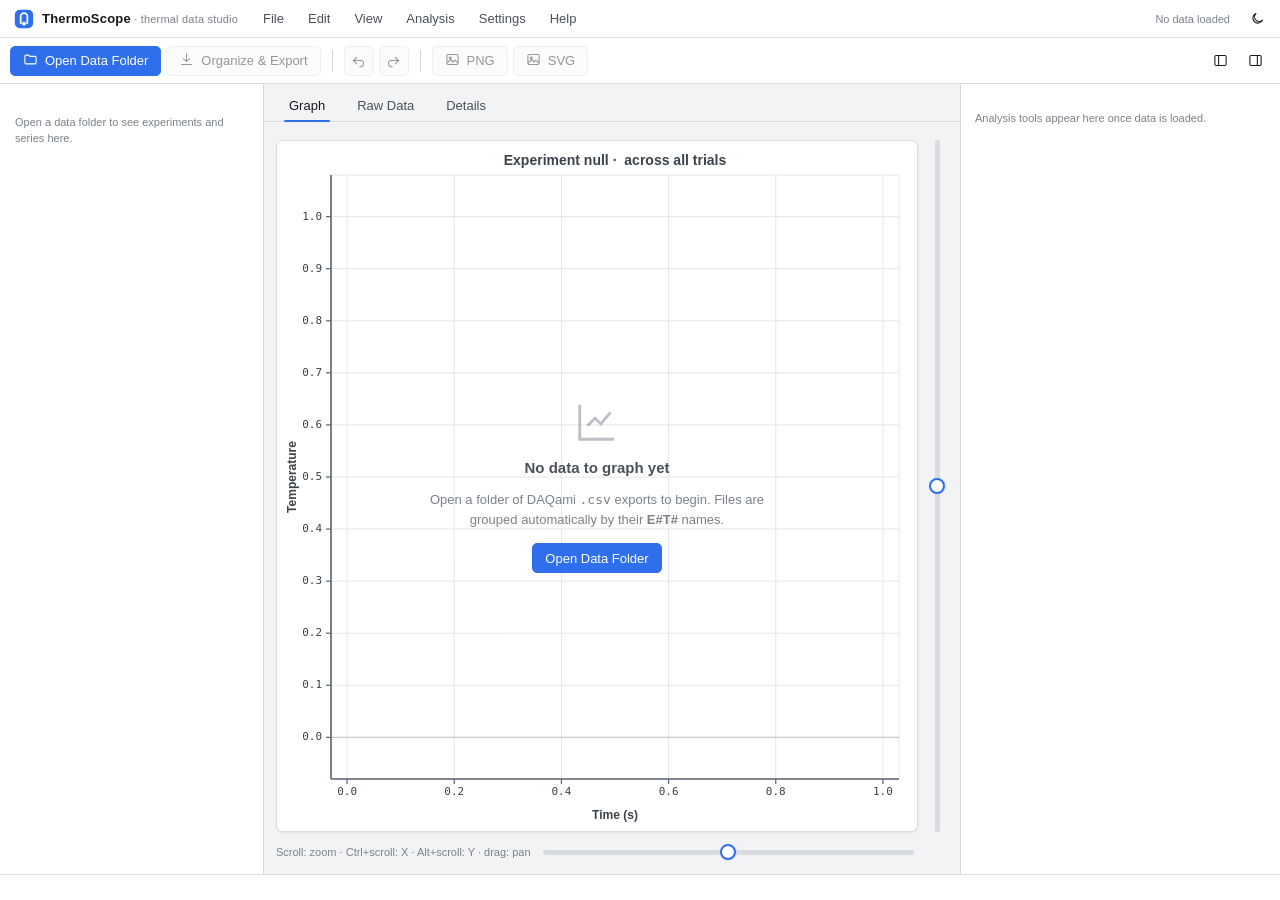
==== app/index.html @ 28fe3c88 "Initial Commit - Uploaded the files to GitHub - Version 1.0 of the software." ====
<!DOCTYPE html>
<html lang="en" data-theme="light">
<head>
<meta charset="UTF-8">
<meta name="viewport" content="width=device-width, initial-scale=1.0">
<title>ThermoScope</title>
<link rel="stylesheet" href="src/styles.css?v=1">
</head>
<body>
<div id="app">
  <!-- ============================ MENU BAR ============================ -->
  <header class="menubar" id="menubar">
    <div class="brand">
      <svg class="logo" viewBox="0 0 24 24" fill="none" aria-hidden="true">
        <rect x="1" y="1" width="22" height="22" rx="6" fill="var(--accent)"/>
        <path d="M8 17V9a4 4 0 0 1 8 0v8" stroke="#fff" stroke-width="2" stroke-linecap="round"/>
        <circle cx="12" cy="17.5" r="2.6" fill="#fff"/>
        <path d="M12 15.2V7.5" stroke="var(--accent)" stroke-width="1.6" stroke-linecap="round"/>
      </svg>
      <span>ThermoScope<span class="sub"> · thermal data studio</span></span>
    </div>
    <nav id="menus" style="display:flex;gap:2px"></nav>
    <div class="spacer"></div>
    <div class="status-chip" id="folderChip">No data loaded</div>
    <button class="btn ghost icon" id="themeBtn" title="Toggle light / dark"></button>
  </header>

  <!-- ============================ TOOLBAR ============================ -->
  <div class="toolbar" id="toolbar">
    <div class="group">
      <button class="btn primary" id="openFolderBtn"><span class="ic"></span> Open Data Folder</button>
      <button class="btn" id="organizeBtn" disabled><span class="ic"></span> Organize &amp; Export</button>
    </div>
    <div class="divider"></div>
    <div class="group" id="undoGroup">
      <button class="btn icon" id="undoBtn" title="Undo (Ctrl+Z)" disabled></button>
      <button class="btn icon" id="redoBtn" title="Redo (Ctrl+Y)" disabled></button>
    </div>
    <div class="divider"></div>
    <div class="group">
      <button class="btn" id="exportPngBtn" disabled><span class="ic"></span> PNG</button>
      <button class="btn" id="exportSvgBtn" disabled><span class="ic"></span> SVG</button>
    </div>
    <div class="spacer" style="flex:1"></div>
    <div class="group">
      <button class="btn ghost icon" id="toggleLeftBtn" title="Toggle data panel"></button>
      <button class="btn ghost icon" id="toggleRightBtn" title="Toggle analysis panel"></button>
    </div>
  </div>

  <!-- ============================ WORKSPACE ============================ -->
  <div class="workspace">
    <aside class="panel panel-left" id="panelLeft">
      <div class="panel-scroll" id="leftScroll"></div>
    </aside>

    <div class="center">
      <div class="tabs" id="tabs">
        <button class="tab on" data-tab="chart">Graph</button>
        <button class="tab" data-tab="raw">Raw Data</button>
        <button class="tab" data-tab="details">Details</button>
      </div>
      <div class="tab-body">
        <!-- CHART -->
        <section class="tab-pane on" data-pane="chart">
          <div class="chart-toolbar" id="chartToolbar"></div>
          <div class="chart-stage">
            <div class="chart-wrap" id="chartWrap">
              <canvas id="chart"></canvas>
              <div class="empty" id="chartEmpty">
                <svg viewBox="0 0 24 24" fill="none" stroke="currentColor" stroke-width="1.5"><path d="M3 3v18h18"/><path d="M7 14l4-4 3 3 5-6"/></svg>
                <h3>No data to graph yet</h3>
                <p>Open a folder of DAQami <code>.csv</code> exports to begin. Files are grouped automatically by their <b>E#T#</b> names.</p>
                <button class="btn primary" id="openFolderBtn2">Open Data Folder</button>
              </div>
            </div>
            <div class="y-pan"><input type="range" class="slider" id="yPan" min="0" max="1000" value="500" disabled></div>
          </div>
          <div class="x-pan-row">
            <span class="zoom-hint" id="zoomHint">Scroll: zoom · Ctrl+scroll: X · Alt+scroll: Y · drag: pan</span>
            <input type="range" class="slider" id="xPan" min="0" max="1000" value="500" disabled>
          </div>
        </section>
        <!-- RAW -->
        <section class="tab-pane" data-pane="raw">
          <div class="raw-wrap" id="rawWrap"></div>
        </section>
        <!-- DETAILS -->
        <section class="tab-pane" data-pane="details">
          <div class="details-wrap" id="detailsWrap"></div>
        </section>
      </div>
    </div>

    <aside class="panel panel-right" id="panelRight">
      <div class="panel-scroll" id="rightScroll"></div>
    </aside>
  </div>

  <!-- ============================ STATUS BAR ============================ -->
  <footer class="statusbar" id="statusbar">
    <div class="sb-item" id="sbMode"></div>
    <div class="sb-item" id="sbHover"></div>
    <div class="sb-spacer"></div>
    <div class="sb-item" id="sbCount"></div>
  </footer>
</div>

<div class="tooltip" id="tooltip"></div>
<div class="overlay" id="overlay"></div>
<div class="toast-host" id="toastHost"></div>
<input type="file" id="folderInput" webkitdirectory directory multiple style="display:none">

<script src="src/theme.js?v=1"></script>
<script src="src/parser.js?v=1"></script>
<script src="src/datamodel.js?v=1"></script>
<script src="src/analysis.js?v=1"></script>
<script src="src/organizer.js?v=1"></script>
<script src="src/renderer.js?v=1"></script>
<script src="src/chartview.js?v=1"></script>
<script src="src/store.js?v=1"></script>
<script src="src/icons.js?v=1"></script>
<script src="src/main.js?v=1"></script>
</body>
</html>
---- app/src/styles.css ----
/* =============================================================================
 * ThermoScope — design system
 * A restrained, instrument-panel aesthetic: one accent, hairline borders, tight
 * spacing, custom-styled controls. Colors come from CSS variables set by theme.js.
 * ============================================================================= */

*, *::before, *::after { box-sizing: border-box; }
html, body { height: 100%; margin: 0; }
:root {
  --r: 7px; --r-sm: 5px; --r-lg: 10px;
  --fs: 13px; --fs-sm: 12px; --fs-xs: 11px;
  --mono: ui-monospace, "SF Mono", "Cascadia Mono", Consolas, monospace;
  --ui: -apple-system, "Segoe UI", Roboto, Helvetica, Arial, sans-serif;
  --sp: 10px;
  --dur: .14s;
}
body {
  font-family: var(--ui);
  font-size: var(--fs);
  color: var(--text);
  background: var(--bg);
  -webkit-font-smoothing: antialiased;
  text-rendering: optimizeLegibility;
  overflow: hidden;
}
button { font-family: inherit; font-size: inherit; color: inherit; cursor: pointer; }
input, select { font-family: inherit; font-size: inherit; }
::selection { background: var(--accent-weak); }

/* scrollbars */
::-webkit-scrollbar { width: 11px; height: 11px; }
::-webkit-scrollbar-thumb { background: var(--border); border-radius: 6px; border: 3px solid transparent; background-clip: padding-box; }
::-webkit-scrollbar-thumb:hover { background: var(--text-3); background-clip: padding-box; }
::-webkit-scrollbar-track { background: transparent; }

/* ---------------------------------------------------------------- layout ---- */
#app { display: flex; flex-direction: column; height: 100vh; }
.menubar {
  display: flex; align-items: center; height: 38px; flex: 0 0 auto;
  background: var(--surface); border-bottom: 1px solid var(--border);
  padding: 0 8px; gap: 2px; user-select: none; position: relative; z-index: 60;
}
.brand { display: flex; align-items: center; gap: 8px; padding: 0 12px 0 6px; font-weight: 700; letter-spacing: .2px; }
.brand .logo { width: 20px; height: 20px; display: block; }
.brand .sub { font-weight: 500; color: var(--text-3); font-size: var(--fs-xs); }
.menubar .spacer { flex: 1; }
.menubar .status-chip { font-size: var(--fs-xs); color: var(--text-3); padding: 0 10px; max-width: 320px; overflow: hidden; text-overflow: ellipsis; white-space: nowrap; }

.menu-item { position: relative; }
.menu-btn {
  background: transparent; border: 0; padding: 6px 11px; border-radius: var(--r-sm);
  color: var(--text-2); font-weight: 500;
}
.menu-btn:hover, .menu-item.open .menu-btn { background: var(--surface-3); color: var(--text); }
.menu-dropdown {
  position: absolute; top: calc(100% + 4px); left: 0; min-width: 230px;
  background: var(--surface); border: 1px solid var(--border); border-radius: var(--r);
  box-shadow: var(--menu-shadow); padding: 5px; z-index: 100; display: none;
}
.menu-item.open .menu-dropdown { display: block; }
.menu-row {
  display: flex; align-items: center; gap: 10px; width: 100%; text-align: left;
  background: transparent; border: 0; padding: 7px 9px; border-radius: var(--r-sm);
  color: var(--text); white-space: nowrap;
}
.menu-row:hover { background: var(--accent-weak); color: var(--accent-text); }
.menu-row .key { margin-left: auto; color: var(--text-3); font-size: var(--fs-xs); font-family: var(--mono); }
.menu-row.disabled { color: var(--text-3); pointer-events: none; opacity: .55; }
.menu-row .check { width: 14px; text-align: center; color: var(--accent); }
.menu-sep { height: 1px; background: var(--border-2); margin: 5px 4px; }

/* toolbar */
.toolbar {
  display: flex; align-items: center; gap: 6px; height: 46px; flex: 0 0 auto;
  padding: 0 10px; background: var(--surface); border-bottom: 1px solid var(--border);
  overflow-x: auto; z-index: 50;
}
.toolbar .group { display: flex; align-items: center; gap: 5px; }
.toolbar .divider { width: 1px; height: 22px; background: var(--border); margin: 0 5px; flex: 0 0 auto; }

/* buttons */
.btn {
  display: inline-flex; align-items: center; gap: 7px; height: 30px; padding: 0 12px;
  background: var(--surface-2); border: 1px solid var(--border); border-radius: var(--r-sm);
  color: var(--text); font-weight: 500; transition: background var(--dur), border-color var(--dur);
  white-space: nowrap;
}
.btn:hover { background: var(--surface-3); }
.btn:active { transform: translateY(.5px); }
.btn svg { width: 15px; height: 15px; flex: 0 0 auto; }
.btn.primary { background: var(--accent); border-color: var(--accent); color: #fff; }
.btn.primary:hover { filter: brightness(1.06); }
.btn.icon { padding: 0; width: 30px; justify-content: center; }
.btn.sm { height: 26px; padding: 0 9px; font-size: var(--fs-sm); }
.btn.sm.icon { width: 26px; }
.btn:disabled { opacity: .45; pointer-events: none; }
.btn.ghost { background: transparent; border-color: transparent; }
.btn.ghost:hover { background: var(--surface-3); }
.btn.active { background: var(--accent-weak); border-color: var(--accent); color: var(--accent-text); }

/* segmented control */
.segmented { display: inline-flex; background: var(--sunken); border: 1px solid var(--border); border-radius: var(--r-sm); padding: 2px; gap: 2px; }
.segmented button {
  border: 0; background: transparent; color: var(--text-2); padding: 4px 11px; border-radius: 4px;
  font-weight: 500; height: 24px; transition: all var(--dur);
}
.segmented button:hover { color: var(--text); }
.segmented button.on { background: var(--surface); color: var(--text); box-shadow: var(--shadow-sm); }

/* workspace */
.workspace { flex: 1; display: flex; min-height: 0; }
.panel { background: var(--surface); display: flex; flex-direction: column; min-height: 0; }
.panel-left { width: 264px; flex: 0 0 auto; border-right: 1px solid var(--border); }
.panel-right { width: 320px; flex: 0 0 auto; border-left: 1px solid var(--border); }
.panel.collapsed { display: none; }
.panel-scroll { overflow-y: auto; overflow-x: hidden; flex: 1; }
.center { flex: 1; display: flex; flex-direction: column; min-width: 0; background: var(--bg); }

/* panel sections */
.section { border-bottom: 1px solid var(--border-2); }
.section-head {
  display: flex; align-items: center; gap: 8px; padding: 9px 13px; cursor: pointer; user-select: none;
  font-weight: 600; font-size: var(--fs-sm); color: var(--text); letter-spacing: .2px;
}
.section-head .chev { margin-left: auto; color: var(--text-3); transition: transform var(--dur); }
.section.collapsed .chev { transform: rotate(-90deg); }
.section.collapsed .section-body { display: none; }
.section-body { padding: 4px 13px 14px; }
.section-head .count { margin-left: auto; font-size: var(--fs-xs); color: var(--text-3); background: var(--surface-3); padding: 1px 7px; border-radius: 20px; }
.section-head .count + .chev { margin-left: 8px; }

.field { margin: 10px 0; }
.field > label { display: block; font-size: var(--fs-xs); color: var(--text-3); margin-bottom: 5px; font-weight: 600; text-transform: uppercase; letter-spacing: .4px; }
.row { display: flex; align-items: center; gap: 8px; }
.row.wrap { flex-wrap: wrap; }
.hint { font-size: var(--fs-xs); color: var(--text-3); line-height: 1.45; }
.spread { display: flex; align-items: center; justify-content: space-between; gap: 8px; }

/* text input / select */
.input, select.input {
  height: 30px; width: 100%; background: var(--sunken); border: 1px solid var(--border);
  border-radius: var(--r-sm); padding: 0 9px; color: var(--text); outline: none; transition: border-color var(--dur), box-shadow var(--dur);
}
.input:focus, select.input:focus { border-color: var(--accent); box-shadow: 0 0 0 3px var(--accent-weak); }
textarea.input { height: auto; padding: 7px 9px; resize: vertical; line-height: 1.5; }
.input.mono { font-family: var(--mono); }

/* custom select arrow */
.select-wrap { position: relative; }
.select-wrap::after {
  content: ""; position: absolute; right: 11px; top: 50%; width: 7px; height: 7px; pointer-events: none;
  border-right: 2px solid var(--text-3); border-bottom: 2px solid var(--text-3); transform: translateY(-65%) rotate(45deg);
}
select.input { -webkit-appearance: none; appearance: none; padding-right: 26px; cursor: pointer; }

/* custom checkbox */
.chk { display: inline-flex; align-items: center; gap: 9px; cursor: pointer; user-select: none; font-size: var(--fs-sm); }
.chk input { position: absolute; opacity: 0; width: 0; height: 0; }
.chk .box {
  width: 17px; height: 17px; border-radius: 5px; border: 1.5px solid var(--border); background: var(--sunken);
  display: inline-flex; align-items: center; justify-content: center; transition: all var(--dur); flex: 0 0 auto;
}
.chk .box svg { width: 11px; height: 11px; stroke: #fff; stroke-width: 3; fill: none; opacity: 0; transition: opacity var(--dur); }
.chk input:checked + .box { background: var(--accent); border-color: var(--accent); }
.chk input:checked + .box svg { opacity: 1; }
.chk input:focus-visible + .box { box-shadow: 0 0 0 3px var(--accent-weak); }
.chk:hover .box { border-color: var(--text-3); }

/* custom radio (seg/list) */
.radio-list { display: flex; flex-direction: column; gap: 2px; }
.radio-row { display: flex; align-items: center; gap: 10px; padding: 8px 10px; border-radius: var(--r-sm); cursor: pointer; border: 1px solid transparent; }
.radio-row:hover { background: var(--surface-2); }
.radio-row.on { background: var(--accent-weak); border-color: var(--accent); }
.radio-row .dot { width: 16px; height: 16px; border-radius: 50%; border: 1.5px solid var(--border); flex: 0 0 auto; display: inline-flex; align-items: center; justify-content: center; }
.radio-row.on .dot { border-color: var(--accent); }
.radio-row.on .dot::after { content: ""; width: 8px; height: 8px; border-radius: 50%; background: var(--accent); }
.radio-row .rl-title { font-weight: 500; }
.radio-row .rl-sub { font-size: var(--fs-xs); color: var(--text-3); }

/* custom range slider */
input[type=range].slider { -webkit-appearance: none; appearance: none; width: 100%; height: 20px; background: transparent; cursor: pointer; }
input[type=range].slider::-webkit-slider-runnable-track { height: 5px; border-radius: 3px; background: var(--border); }
input[type=range].slider::-webkit-slider-thumb { -webkit-appearance: none; width: 16px; height: 16px; border-radius: 50%; background: var(--surface); border: 2px solid var(--accent); margin-top: -6px; box-shadow: var(--shadow-sm); transition: transform var(--dur); }
input[type=range].slider::-webkit-slider-thumb:hover { transform: scale(1.12); }
input[type=range].slider::-moz-range-track { height: 5px; border-radius: 3px; background: var(--border); }
input[type=range].slider::-moz-range-thumb { width: 15px; height: 15px; border-radius: 50%; background: var(--surface); border: 2px solid var(--accent); }

/* color swatch button */
.swatch { width: 22px; height: 22px; border-radius: 5px; border: 1px solid var(--border); padding: 0; flex: 0 0 auto; position: relative; overflow: hidden; }
.swatch::after { content: ""; position: absolute; inset: 0; box-shadow: inset 0 0 0 1px rgba(0,0,0,.12); border-radius: 4px; }

/* dataset list */
.ds-list { display: flex; flex-direction: column; gap: 3px; }
.ds-row { display: flex; align-items: center; gap: 8px; padding: 6px 7px; border-radius: var(--r-sm); border: 1px solid transparent; }
.ds-row:hover { background: var(--surface-2); border-color: var(--border-2); }
.ds-row .ds-label { flex: 1; overflow: hidden; text-overflow: ellipsis; white-space: nowrap; font-size: var(--fs-sm); }
.ds-row.dim .ds-label { opacity: .5; }
.ds-row.off .ds-label { opacity: .35; text-decoration: line-through; }
.vis-btn { width: 24px; height: 24px; border-radius: 5px; border: 1px solid var(--border); background: var(--surface-2); display: inline-flex; align-items: center; justify-content: center; color: var(--text-2); }
.vis-btn:hover { background: var(--surface-3); }
.vis-btn svg { width: 14px; height: 14px; }

/* tabs */
.tabs { display: flex; gap: 2px; padding: 6px 10px 0; background: var(--bg); border-bottom: 1px solid var(--border); flex: 0 0 auto; }
.tab { border: 0; background: transparent; color: var(--text-2); padding: 8px 15px; border-radius: var(--r-sm) var(--r-sm) 0 0; font-weight: 500; position: relative; }
.tab:hover { color: var(--text); }
.tab.on { color: var(--text); }
.tab.on::after { content: ""; position: absolute; left: 10px; right: 10px; bottom: -1px; height: 2px; background: var(--accent); border-radius: 2px; }
.tab-body { flex: 1; min-height: 0; position: relative; }
.tab-pane { position: absolute; inset: 0; display: none; flex-direction: column; }
.tab-pane.on { display: flex; }

/* chart */
.chart-toolbar { display: flex; align-items: center; gap: 8px; padding: 9px 12px; flex: 0 0 auto; flex-wrap: wrap; }
.chart-toolbar .lbl { font-size: var(--fs-xs); color: var(--text-3); font-weight: 600; text-transform: uppercase; letter-spacing: .4px; }
.chart-stage { flex: 1; display: flex; min-height: 0; padding: 0 12px 6px; gap: 8px; }
.chart-wrap { flex: 1; position: relative; background: var(--surface); border: 1px solid var(--border); border-radius: var(--r); overflow: hidden; box-shadow: var(--shadow-sm); }
.chart-wrap canvas { display: block; position: absolute; inset: 0; }
/* vertical pan bar = a standard horizontal slider rotated, so both bars share
   identical track/thumb thickness (JS sets its width to the chart height). */
.y-pan { width: 22px; position: relative; flex: 0 0 auto; }
.y-pan input[type=range] { position: absolute; top: 50%; left: 50%; transform: translate(-50%, -50%) rotate(-90deg); margin: 0; }
.x-pan-row { display: flex; align-items: center; gap: 10px; padding: 2px 44px 10px 12px; flex: 0 0 auto; }
.x-pan-row .zoom-hint { font-size: var(--fs-xs); color: var(--text-3); white-space: nowrap; }
.x-pan-row input[type=range] { flex: 1; }

/* hover tooltip */
.tooltip {
  position: fixed; z-index: 200; pointer-events: none; background: var(--surface);
  border: 1px solid var(--border); border-radius: var(--r); box-shadow: var(--menu-shadow);
  padding: 8px 10px; font-size: var(--fs-sm); max-width: 260px; display: none;
}
.tooltip .tt-title { font-weight: 600; margin-bottom: 5px; display: flex; align-items: center; gap: 6px; }
.tooltip .tt-row { display: flex; justify-content: space-between; gap: 16px; font-family: var(--mono); font-size: var(--fs-xs); color: var(--text-2); padding: 1px 0; }
.tooltip .tt-row .v { color: var(--text); }
.tt-swatch { width: 9px; height: 9px; border-radius: 2px; flex: 0 0 auto; }

/* analysis cards */
.tool { border-bottom: 1px solid var(--border-2); }
.tool-head { display: flex; align-items: center; gap: 9px; padding: 10px 13px; cursor: pointer; user-select: none; }
.tool-head .t-ico { width: 16px; height: 16px; color: var(--text-3); flex: 0 0 auto; }
.tool-head .t-name { font-weight: 600; font-size: var(--fs-sm); }
.tool-head .chev { margin-left: auto; color: var(--text-3); transition: transform var(--dur); }
.tool.collapsed .chev { transform: rotate(-90deg); }
.tool.collapsed .tool-body { display: none; }
.tool-body { padding: 2px 13px 14px; }
.tool.active .t-ico { color: var(--accent); }
.readout { background: var(--sunken); border: 1px solid var(--border-2); border-radius: var(--r-sm); padding: 8px 10px; font-family: var(--mono); font-size: var(--fs-xs); color: var(--text-2); line-height: 1.7; margin-top: 8px; }
.readout .rk { color: var(--text-3); }
.readout .rv { color: var(--text); float: right; }

/* manual plot entries */
.mp-entry { display: flex; align-items: center; gap: 7px; padding: 5px 0; }
.mp-entry .swatch { width: 18px; height: 18px; }
.mp-entry .mp-expr { flex: 1; font-family: var(--mono); font-size: var(--fs-xs); overflow: hidden; text-overflow: ellipsis; white-space: nowrap; }
.mp-entry .x { color: var(--text-3); }
.mp-entry .x:hover { color: var(--danger); }

/* status bar */
.statusbar {
  height: 26px; flex: 0 0 auto; display: flex; align-items: center; gap: 14px; padding: 0 12px;
  background: var(--surface); border-top: 1px solid var(--border); font-size: var(--fs-xs); color: var(--text-3);
}
.statusbar .sb-item { display: flex; align-items: center; gap: 6px; font-family: var(--mono); }
.statusbar .sb-item b { color: var(--text-2); font-weight: 600; }
.statusbar .sb-spacer { flex: 1; }

/* details grid */
.details-wrap { overflow: auto; padding: 18px 22px; }
.detail-grid { display: grid; grid-template-columns: repeat(auto-fill, minmax(230px, 1fr)); gap: 14px; margin-top: 12px; }
.detail-card { background: var(--surface); border: 1px solid var(--border); border-radius: var(--r); padding: 13px 15px; }
.detail-card h4 { margin: 0 0 10px; font-size: var(--fs); }
.detail-card .kv { display: flex; justify-content: space-between; gap: 12px; padding: 3px 0; font-size: var(--fs-sm); border-bottom: 1px dashed var(--border-2); }
.detail-card .kv:last-child { border-bottom: 0; }
.detail-card .kv .k { color: var(--text-3); }
.detail-card .kv .v { color: var(--text); font-family: var(--mono); text-align: right; }
.page-title { font-size: 17px; font-weight: 700; margin: 0; }
.page-sub { color: var(--text-3); font-size: var(--fs-sm); margin: 3px 0 0; }

/* raw data */
.raw-wrap { display: flex; flex-direction: column; min-height: 0; flex: 1; }
.raw-toolbar { display: flex; align-items: center; gap: 10px; padding: 12px; flex-wrap: wrap; }
.raw-scroll { overflow: auto; flex: 1; margin: 0 12px 12px; border: 1px solid var(--border); border-radius: var(--r); }
table.data-table { border-collapse: collapse; width: 100%; font-family: var(--mono); font-size: var(--fs-xs); }
table.data-table th { position: sticky; top: 0; background: var(--surface-3); color: var(--text-2); text-align: right; padding: 7px 12px; font-weight: 600; border-bottom: 1px solid var(--border); white-space: nowrap; }
table.data-table td { text-align: right; padding: 5px 12px; border-bottom: 1px solid var(--border-2); color: var(--text); white-space: nowrap; }
table.data-table tr:hover td { background: var(--surface-2); }
table.data-table td.idx, table.data-table th.idx { color: var(--text-3); text-align: left; width: 34px; min-width: 34px; padding-left: 12px; padding-right: 4px; }
/* Pin # and Time on the left so Time (the independent variable) holds a fixed
   position right next to the sample number, no matter how many thermocouples. */
table.data-table th.idx, table.data-table td.idx { position: sticky; left: 0; }
table.data-table th.time, table.data-table td.time { position: sticky; left: 34px; text-align: left; padding-left: 6px; border-right: 1px solid var(--border); }
table.data-table th.idx, table.data-table th.time { z-index: 3; }
table.data-table td.idx, table.data-table td.time { z-index: 1; background: var(--bg); }
table.data-table td.time { font-weight: 600; }
table.data-table tr:hover td.idx, table.data-table tr:hover td.time { background: var(--surface-2); }

/* empty state */
.empty { position: absolute; inset: 0; display: flex; flex-direction: column; align-items: center; justify-content: center; gap: 14px; color: var(--text-3); text-align: center; padding: 24px; }
.empty svg { width: 46px; height: 46px; opacity: .5; }
.empty h3 { margin: 0; color: var(--text-2); font-size: 15px; }
.empty p { margin: 0; max-width: 340px; line-height: 1.5; }

/* modal */
.overlay { position: fixed; inset: 0; background: rgba(6,9,14,.5); display: none; align-items: center; justify-content: center; z-index: 300; padding: 20px; }
.overlay.on { display: flex; }
.modal { background: var(--surface); border: 1px solid var(--border); border-radius: var(--r-lg); box-shadow: var(--menu-shadow); width: 100%; max-width: 460px; max-height: 90vh; display: flex; flex-direction: column; overflow: hidden; }
.modal.wide { max-width: 620px; }
.modal-head { display: flex; align-items: center; padding: 15px 18px; border-bottom: 1px solid var(--border-2); }
.modal-head h3 { margin: 0; font-size: 15px; }
.modal-head .x { margin-left: auto; }
.modal-body { padding: 16px 18px; overflow: auto; }
.modal-foot { display: flex; justify-content: flex-end; gap: 8px; padding: 13px 18px; border-top: 1px solid var(--border-2); background: var(--surface-2); }

/* toast */
.toast-host { position: fixed; bottom: 40px; left: 50%; transform: translateX(-50%); z-index: 400; display: flex; flex-direction: column; gap: 8px; align-items: center; }
.toast { background: var(--text); color: var(--surface); padding: 9px 16px; border-radius: 20px; font-size: var(--fs-sm); box-shadow: var(--menu-shadow); opacity: 0; transform: translateY(8px); transition: all .2s; font-weight: 500; }
.toast.show { opacity: 1; transform: none; }

/* manual-item rows */
.mp-entry .mp-label { flex: 1; height: 26px; min-width: 0; background: var(--sunken); border: 1px solid var(--border); border-radius: var(--r-sm); padding: 0 8px; color: var(--text); outline: none; font-size: var(--fs-xs); }
.mp-entry .mp-label:focus { border-color: var(--accent); box-shadow: 0 0 0 3px var(--accent-weak); }
.mp-entry .mini { width: 26px; height: 26px; flex: 0 0 auto; padding: 0; display: inline-flex; align-items: center; justify-content: center; border-radius: var(--r-sm); border: 1px solid var(--border); background: var(--surface-2); color: var(--text-2); }
.mp-entry .mini:hover { background: var(--surface-3); }
.mp-entry .mini svg { width: 14px; height: 14px; }
.mp-entry .mini.off { color: var(--text-3); opacity: .6; }

/* custom color picker popover */
.color-pop { position: fixed; z-index: 350; width: 238px; background: var(--surface); border: 1px solid var(--border); border-radius: var(--r); box-shadow: var(--menu-shadow); padding: 12px; }
.cp-sv { position: relative; width: 214px; height: 130px; border-radius: var(--r-sm); cursor: crosshair; border: 1px solid var(--border); }
.cp-sv-thumb { position: absolute; width: 13px; height: 13px; border-radius: 50%; border: 2px solid #fff; box-shadow: 0 0 0 1px rgba(0,0,0,.5); transform: translate(-50%, -50%); pointer-events: none; }
.cp-hue { position: relative; height: 12px; border-radius: 6px; margin-top: 12px; cursor: pointer;
  background: linear-gradient(to right,#f00 0%,#ff0 17%,#0f0 33%,#0ff 50%,#00f 67%,#f0f 83%,#f00 100%); }
.cp-hue-thumb { position: absolute; top: 50%; width: 14px; height: 14px; border-radius: 50%; border: 2px solid #fff; box-shadow: 0 0 0 1px rgba(0,0,0,.5); transform: translate(-50%, -50%); pointer-events: none; }
.cp-presets { display: grid; grid-template-columns: repeat(10, 1fr); gap: 5px; margin-top: 12px; }
.cp-preset { height: 16px; border-radius: 4px; border: 1px solid var(--border); padding: 0; cursor: pointer; }
.cp-preset:hover { outline: 2px solid var(--accent); outline-offset: 1px; }
.cp-fields { display: flex; gap: 6px; margin-top: 12px; align-items: center; }
.cp-fields .input { height: 28px; text-align: center; padding: 0 5px; }
.cp-fields .cp-hex { flex: 1; text-transform: uppercase; }
.cp-fields .cp-rgb { width: 40px; }
.cp-preview { width: 30px; height: 28px; border-radius: 5px; border: 1px solid var(--border); flex: 0 0 auto; }
.cp-cap { font-size: 10px; color: var(--text-3); font-weight: 600; text-transform: uppercase; letter-spacing: .4px; text-align: center; width: 40px; }

/* skipped-files warning */
.warn-banner { display: flex; gap: 12px; align-items: flex-start; background: var(--warn-weak); border: 1px solid var(--warn-border); border-radius: var(--r); padding: 12px 14px; }
.warn-banner .warn-ico { color: var(--warn-ink); flex: 0 0 auto; margin-top: 1px; }
.warn-banner .warn-ico svg { width: 20px; height: 20px; }
.file-list { max-height: 220px; overflow-y: auto; border: 1px solid var(--border); border-radius: var(--r-sm); background: var(--sunken); }
.file-list-row { display: flex; align-items: center; gap: 10px; padding: 8px 11px; border-bottom: 1px solid var(--border-2); }
.file-list-row:last-child { border-bottom: 0; }
.file-list-row .fl-name { flex: 1; min-width: 0; font-family: var(--mono); font-size: var(--fs-xs); color: var(--text); overflow: hidden; text-overflow: ellipsis; white-space: nowrap; }
.file-list-row .fl-reason { flex: 0 0 auto; font-size: var(--fs-xs); color: var(--warn-ink); background: var(--warn-weak); border-radius: 20px; padding: 2px 9px; white-space: nowrap; }

/* preferences dialog — left rail + content pane */
.prefs { display: flex; border: 1px solid var(--border-2); border-radius: var(--r); overflow: hidden; min-height: 360px; }
.prefs-rail { width: 158px; flex: 0 0 auto; background: var(--surface-2); border-right: 1px solid var(--border-2); padding: 8px; display: flex; flex-direction: column; gap: 2px; }
.prefs-rail button { display: flex; align-items: center; gap: 9px; text-align: left; background: transparent; border: 0; padding: 8px 10px; border-radius: var(--r-sm); color: var(--text-2); font-weight: 500; }
.prefs-rail button svg { width: 15px; height: 15px; flex: 0 0 auto; }
.prefs-rail button:hover { background: var(--surface-3); color: var(--text); }
.prefs-rail button.on { background: var(--accent-weak); color: var(--accent-text); }
.prefs-pane { flex: 1; padding: 6px 18px 16px; min-width: 0; }
.prefs-pane h4 { font-size: 12px; text-transform: uppercase; letter-spacing: .5px; color: var(--text-3); margin: 16px 0 4px; }
.pref-row { display: flex; align-items: flex-start; justify-content: space-between; gap: 20px; padding: 12px 0; border-bottom: 1px solid var(--border-2); }
.pref-row:last-child { border-bottom: 0; }
.pref-label { font-weight: 500; }
.pref-desc { font-size: var(--fs-xs); color: var(--text-3); margin-top: 3px; max-width: 300px; line-height: 1.45; }
.pref-control { flex: 0 0 auto; padding-top: 1px; }
.pref-disabled { opacity: .5; pointer-events: none; }
.accent-swatches { display: flex; gap: 9px; }
.accent-sw { width: 26px; height: 26px; border-radius: 50%; border: 2px solid transparent; box-shadow: 0 0 0 1px var(--border); padding: 0; cursor: pointer; position: relative; }
.accent-sw:hover { transform: scale(1.08); }
.accent-sw.on { border-color: var(--surface); box-shadow: 0 0 0 2px currentColor; }

/* interface density */
:root[data-density="compact"] { --fs: 12px; --fs-sm: 11px; --sp: 8px; }
:root[data-density="compact"] .section-head, :root[data-density="compact"] .tool-head { padding: 7px 12px; }
:root[data-density="compact"] .section-body { padding: 2px 12px 10px; }
:root[data-density="compact"] .tool-body { padding: 1px 12px 11px; }
:root[data-density="compact"] .ds-row { padding: 4px 6px; }
:root[data-density="compact"] .field { margin: 7px 0; }
:root[data-density="compact"] .btn { height: 28px; }
:root[data-density="compact"] .menu-row { padding: 5px 9px; }

/* custom overlay builder */
.cust-exp-head { display: flex; align-items: center; gap: 8px; margin: 14px 0 4px; font-size: var(--fs-sm); font-weight: 600; color: var(--text-2); }
.cust-exp-head:first-of-type { margin-top: 8px; }
.cust-list { display: flex; flex-direction: column; gap: 1px; border-left: 2px solid var(--border); padding-left: 8px; margin-left: 2px; }
.cust-item { border-radius: var(--r-sm); }
.cust-item:hover { background: var(--surface-2); }
.cust-avg { color: var(--text-2); font-style: italic; }

.split { display: grid; grid-template-columns: 1fr 1fr; gap: 8px; }
.pill { display: inline-flex; align-items: center; gap: 6px; font-size: var(--fs-xs); color: var(--text-2); background: var(--surface-3); border-radius: 20px; padding: 3px 10px; }
.tag-warn { color: #9a6b00; }
:root[data-theme=dark] .tag-warn { color: #e0b64d; }
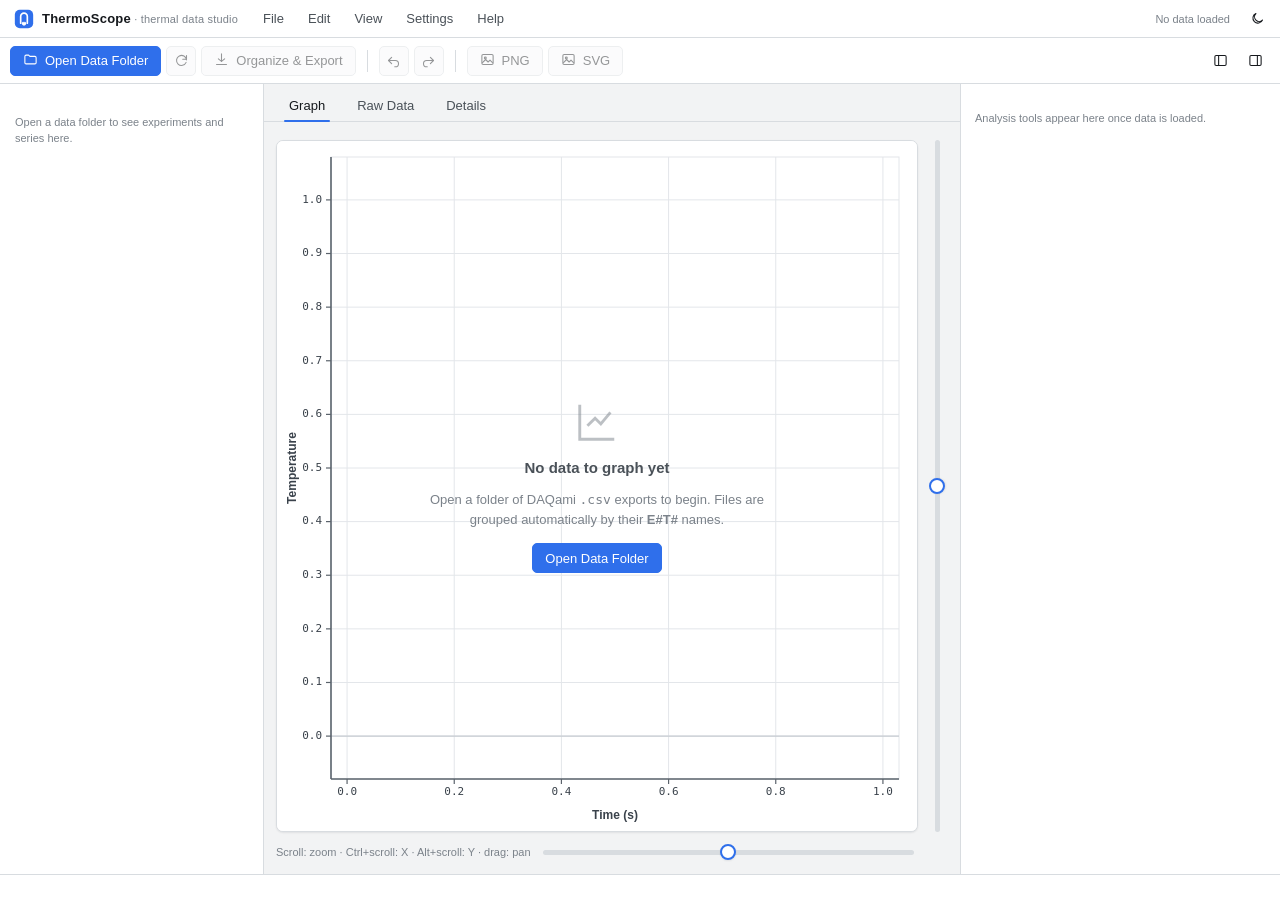
==== commit cec0e924: "Added Hotkeys and Minor Bug Fixes - Added hotkeys to quicky accomplish tasks. - Minor bug fixes to i" ====
--- a/app/index.html
+++ b/app/index.html
@@ -28,8 +28,9 @@
   <!-- ============================ TOOLBAR ============================ -->
   <div class="toolbar" id="toolbar">
     <div class="group">
-      <button class="btn primary" id="openFolderBtn"><span class="ic"></span> Open Data Folder</button>
-      <button class="btn" id="organizeBtn" disabled><span class="ic"></span> Organize &amp; Export</button>
+      <button class="btn primary" id="openFolderBtn" title="Open a folder of DAQami CSV exports (Ctrl+O)"><span class="ic"></span> Open Data Folder</button>
+      <button class="btn icon" id="updateFolderBtn" title="Re-read the folder for new or removed files — keeps all your analysis" disabled></button>
+      <button class="btn" id="organizeBtn" title="Review, rename, and export the organized data as CSV" disabled><span class="ic"></span> Organize &amp; Export</button>
     </div>
     <div class="divider"></div>
     <div class="group" id="undoGroup">
@@ -38,8 +39,8 @@
     </div>
     <div class="divider"></div>
     <div class="group">
-      <button class="btn" id="exportPngBtn" disabled><span class="ic"></span> PNG</button>
-      <button class="btn" id="exportSvgBtn" disabled><span class="ic"></span> SVG</button>
+      <button class="btn" id="exportPngBtn" title="Export the current graph as a high-resolution PNG image" disabled><span class="ic"></span> PNG</button>
+      <button class="btn" id="exportSvgBtn" title="Export the current graph as a scalable vector SVG" disabled><span class="ic"></span> SVG</button>
     </div>
     <div class="spacer" style="flex:1"></div>
     <div class="group">
@@ -56,9 +57,9 @@
 
     <div class="center">
       <div class="tabs" id="tabs">
-        <button class="tab on" data-tab="chart">Graph</button>
-        <button class="tab" data-tab="raw">Raw Data</button>
-        <button class="tab" data-tab="details">Details</button>
+        <button class="tab on" data-tab="chart" title="The interactive plot and analysis tools">Graph</button>
+        <button class="tab" data-tab="raw" title="Browse the parsed sample table for each trial">Raw Data</button>
+        <button class="tab" data-tab="details" title="Metadata and parsing notes for the loaded files">Details</button>
       </div>
       <div class="tab-body">
         <!-- CHART -->
@@ -74,11 +75,11 @@
                 <button class="btn primary" id="openFolderBtn2">Open Data Folder</button>
               </div>
             </div>
-            <div class="y-pan"><input type="range" class="slider" id="yPan" min="0" max="1000" value="500" disabled></div>
+            <div class="y-pan"><input type="range" class="slider" id="yPan" min="0" max="1000" value="500" title="Pan the temperature (Y) axis — or Alt+scroll over the chart" disabled></div>
           </div>
           <div class="x-pan-row">
             <span class="zoom-hint" id="zoomHint">Scroll: zoom · Ctrl+scroll: X · Alt+scroll: Y · drag: pan</span>
-            <input type="range" class="slider" id="xPan" min="0" max="1000" value="500" disabled>
+            <input type="range" class="slider" id="xPan" min="0" max="1000" value="500" title="Pan the time (X) axis — or Ctrl+scroll over the chart" disabled>
           </div>
         </section>
         <!-- RAW -->
--- a/app/src/styles.css
+++ b/app/src/styles.css
@@ -93,6 +93,8 @@
 .btn.icon { padding: 0; width: 30px; justify-content: center; }
 .btn.sm { height: 26px; padding: 0 9px; font-size: var(--fs-sm); }
 .btn.sm.icon { width: 26px; }
+.btn.xs { height: 24px; padding: 0 8px; font-size: var(--fs-xs); }
+.btn.xs svg { width: 13px; height: 13px; }
 .btn:disabled { opacity: .45; pointer-events: none; }
 .btn.ghost { background: transparent; border-color: transparent; }
 .btn.ghost:hover { background: var(--surface-3); }
@@ -182,6 +184,9 @@
 input[type=range].slider::-webkit-slider-runnable-track { height: 5px; border-radius: 3px; background: var(--border); }
 input[type=range].slider::-webkit-slider-thumb { -webkit-appearance: none; width: 16px; height: 16px; border-radius: 50%; background: var(--surface); border: 2px solid var(--accent); margin-top: -6px; box-shadow: var(--shadow-sm); transition: transform var(--dur); }
 input[type=range].slider::-webkit-slider-thumb:hover { transform: scale(1.12); }
+input[type=range].slider:focus-visible { outline: none; }
+input[type=range].slider:focus-visible::-webkit-slider-thumb { box-shadow: 0 0 0 4px var(--accent-weak); }
+input[type=range].slider:focus-visible::-moz-range-thumb { box-shadow: 0 0 0 4px var(--accent-weak); }
 input[type=range].slider::-moz-range-track { height: 5px; border-radius: 3px; background: var(--border); }
 input[type=range].slider::-moz-range-thumb { width: 15px; height: 15px; border-radius: 50%; background: var(--surface); border: 2px solid var(--accent); }
 
@@ -190,6 +195,7 @@
 .swatch::after { content: ""; position: absolute; inset: 0; box-shadow: inset 0 0 0 1px rgba(0,0,0,.12); border-radius: 4px; }
 
 /* dataset list */
+.ds-bulk { display: flex; flex-wrap: wrap; gap: 5px; margin-bottom: 9px; }
 .ds-list { display: flex; flex-direction: column; gap: 3px; }
 .ds-row { display: flex; align-items: center; gap: 8px; padding: 6px 7px; border-radius: var(--r-sm); border: 1px solid transparent; }
 .ds-row:hover { background: var(--surface-2); border-color: var(--border-2); }
@@ -248,6 +254,13 @@
 .readout { background: var(--sunken); border: 1px solid var(--border-2); border-radius: var(--r-sm); padding: 8px 10px; font-family: var(--mono); font-size: var(--fs-xs); color: var(--text-2); line-height: 1.7; margin-top: 8px; }
 .readout .rk { color: var(--text-3); }
 .readout .rv { color: var(--text); float: right; }
+.readout .th-head { margin-top: 6px; }
+.readout .th-head:first-child { margin-top: 0; }
+.readout .th-head .rk { float: right; font-weight: 400; }
+.readout .th-dir.up { color: var(--danger); }
+.readout .th-dir.down { color: var(--accent); }
+.link-btn { background: none; border: none; padding: 2px 0; margin: 1px 0 4px; color: var(--accent); font: inherit; font-size: var(--fs-xs); cursor: pointer; }
+.link-btn:hover { text-decoration: underline; }
 
 /* manual plot entries */
 .mp-entry { display: flex; align-items: center; gap: 7px; padding: 5px 0; }
@@ -255,6 +268,18 @@
 .mp-entry .mp-expr { flex: 1; font-family: var(--mono); font-size: var(--fs-xs); overflow: hidden; text-overflow: ellipsis; white-space: nowrap; }
 .mp-entry .x { color: var(--text-3); }
 .mp-entry .x:hover { color: var(--danger); }
+
+/* Inline click-to-rename control (stat names, chart title). Long text fades out
+ * at the right edge instead of wrapping; a pencil appears on hover. */
+.editable { flex: 1; min-width: 0; display: flex; align-items: center; gap: 5px; cursor: text; border-radius: var(--r-sm); padding: 3px 5px; margin: -3px -3px; }
+.editable:hover { background: var(--surface-2); }
+.editable-text { flex: 1; min-width: 0; font-size: var(--fs-xs); white-space: nowrap; overflow: hidden;
+  -webkit-mask-image: linear-gradient(90deg, #000 80%, transparent); mask-image: linear-gradient(90deg, #000 80%, transparent); }
+.editable-pencil { flex: 0 0 auto; width: 13px; height: 13px; color: var(--text-3); opacity: 0; transition: opacity .12s; }
+.editable:hover .editable-pencil { opacity: .8; }
+.editable-pencil svg { width: 13px; height: 13px; display: block; }
+.editable-input { flex: 1; min-width: 0; height: 24px; background: var(--sunken); border: 1px solid var(--accent);
+  border-radius: var(--r-sm); padding: 0 6px; color: var(--text); outline: none; font-size: var(--fs-xs); box-shadow: 0 0 0 3px var(--accent-weak); }
 
 /* status bar */
 .statusbar {
@@ -314,12 +339,16 @@
 
 /* toast */
 .toast-host { position: fixed; bottom: 40px; left: 50%; transform: translateX(-50%); z-index: 400; display: flex; flex-direction: column; gap: 8px; align-items: center; }
-.toast { background: var(--text); color: var(--surface); padding: 9px 16px; border-radius: 20px; font-size: var(--fs-sm); box-shadow: var(--menu-shadow); opacity: 0; transform: translateY(8px); transition: all .2s; font-weight: 500; }
+.toast { display: inline-flex; align-items: center; gap: 12px; background: var(--text); color: var(--surface); padding: 9px 10px 9px 16px; border-radius: 20px; font-size: var(--fs-sm); box-shadow: var(--menu-shadow); opacity: 0; transform: translateY(8px); transition: all .2s; font-weight: 500; }
 .toast.show { opacity: 1; transform: none; }
+.toast-action { background: var(--accent); color: #fff; border: 0; padding: 4px 12px; border-radius: 14px; font-weight: 600; font-size: var(--fs-xs); cursor: pointer; }
+.toast-action:hover { filter: brightness(1.08); }
 
 /* manual-item rows */
 .mp-entry .mp-label { flex: 1; height: 26px; min-width: 0; background: var(--sunken); border: 1px solid var(--border); border-radius: var(--r-sm); padding: 0 8px; color: var(--text); outline: none; font-size: var(--fs-xs); }
 .mp-entry .mp-label:focus { border-color: var(--accent); box-shadow: 0 0 0 3px var(--accent-weak); }
+.mp-entry.mp-entry-top { align-items: flex-start; }
+.mp-entry textarea.mp-note { height: auto; min-height: 26px; padding: 5px 8px; line-height: 1.4; font-family: var(--ui); resize: none; overflow: hidden; }
 .mp-entry .mini { width: 26px; height: 26px; flex: 0 0 auto; padding: 0; display: inline-flex; align-items: center; justify-content: center; border-radius: var(--r-sm); border: 1px solid var(--border); background: var(--surface-2); color: var(--text-2); }
 .mp-entry .mini:hover { background: var(--surface-3); }
 .mp-entry .mini svg { width: 14px; height: 14px; }
@@ -327,6 +356,16 @@
 
 /* custom color picker popover */
 .color-pop { position: fixed; z-index: 350; width: 238px; background: var(--surface); border: 1px solid var(--border); border-radius: var(--r); box-shadow: var(--menu-shadow); padding: 12px; }
+
+/* Generic anchored popover (color manager, etc.) */
+.pop-panel { position: fixed; z-index: 350; width: 232px; background: var(--surface); border: 1px solid var(--border); border-radius: var(--r); box-shadow: var(--menu-shadow); padding: 12px; }
+.pop-title { font-weight: 700; font-size: var(--fs-sm); color: var(--text); margin-bottom: 4px; }
+.pop-hint { font-size: var(--fs-xs); color: var(--text-3); line-height: 1.5; margin: 0 0 4px; }
+.pop-cap { font-size: 10px; text-transform: uppercase; letter-spacing: .4px; font-weight: 600; color: var(--text-3); margin: 12px 0 6px; }
+.pop-grid { display: grid; grid-template-columns: 1fr 1fr; gap: 6px; }
+.pop-sep { height: 1px; background: var(--border-2); margin: 12px 0; }
+.btn.block { width: 100%; justify-content: center; }
+.btn.block svg { width: 14px; height: 14px; }
 .cp-sv { position: relative; width: 214px; height: 130px; border-radius: var(--r-sm); cursor: crosshair; border: 1px solid var(--border); }
 .cp-sv-thumb { position: absolute; width: 13px; height: 13px; border-radius: 50%; border: 2px solid #fff; box-shadow: 0 0 0 1px rgba(0,0,0,.5); transform: translate(-50%, -50%); pointer-events: none; }
 .cp-hue { position: relative; height: 12px; border-radius: 6px; margin-top: 12px; cursor: pointer;
@@ -390,6 +429,27 @@
 .cust-item:hover { background: var(--surface-2); }
 .cust-avg { color: var(--text-2); font-style: italic; }
 
+/* floating context menu (chart right-click on a selection) */
+.ctx-menu { position: fixed; display: block; z-index: 400; min-width: 200px; }
+.menu-row.danger { color: var(--danger); }
+.menu-row.danger:hover { background: var(--danger); color: #fff; }
+
+/* On-chart title: transparent hit-area over the renderer-drawn title, so the
+ * title shown on the graph (and in exports) is itself clickable to rename. */
+.chart-title-hit { position: absolute; display: flex; align-items: center; justify-content: flex-end; padding-right: 4px;
+  cursor: text; border-radius: var(--r-sm); box-shadow: inset 0 0 0 1px transparent; transition: box-shadow .12s, background .12s; z-index: 4; }
+.chart-title-hit:hover { background: color-mix(in srgb, var(--surface) 62%, transparent); box-shadow: inset 0 0 0 1px var(--border-2); }
+.chart-title-pencil { width: 13px; height: 13px; color: var(--text-3); opacity: 0; transition: opacity .12s; }
+.chart-title-hit:hover .chart-title-pencil { opacity: .85; }
+.chart-title-pencil svg { width: 13px; height: 13px; display: block; }
+.chart-title-input { position: absolute; z-index: 5; text-align: center; background: var(--surface); border: 1px solid var(--accent);
+  border-radius: var(--r-sm); padding: 0 8px; color: var(--text); font-size: var(--fs-sm); font-weight: 700; outline: none; box-shadow: 0 0 0 3px var(--accent-weak); }
+
+/* hollow swatch: a custom item that isn't graphed yet has no assigned color */
+.tt-swatch.hollow { background: transparent; border: 1px dashed var(--text-3); box-shadow: none; }
+.tt-swatch.clickable { width: 12px; height: 12px; border-radius: 3px; cursor: pointer; box-shadow: inset 0 0 0 1px rgba(0,0,0,.18); }
+.tt-swatch.clickable:hover { box-shadow: inset 0 0 0 1px rgba(0,0,0,.18), 0 0 0 2px var(--accent-weak); }
+
 .split { display: grid; grid-template-columns: 1fr 1fr; gap: 8px; }
 .pill { display: inline-flex; align-items: center; gap: 6px; font-size: var(--fs-xs); color: var(--text-2); background: var(--surface-3); border-radius: 20px; padding: 3px 10px; }
 .tag-warn { color: #9a6b00; }
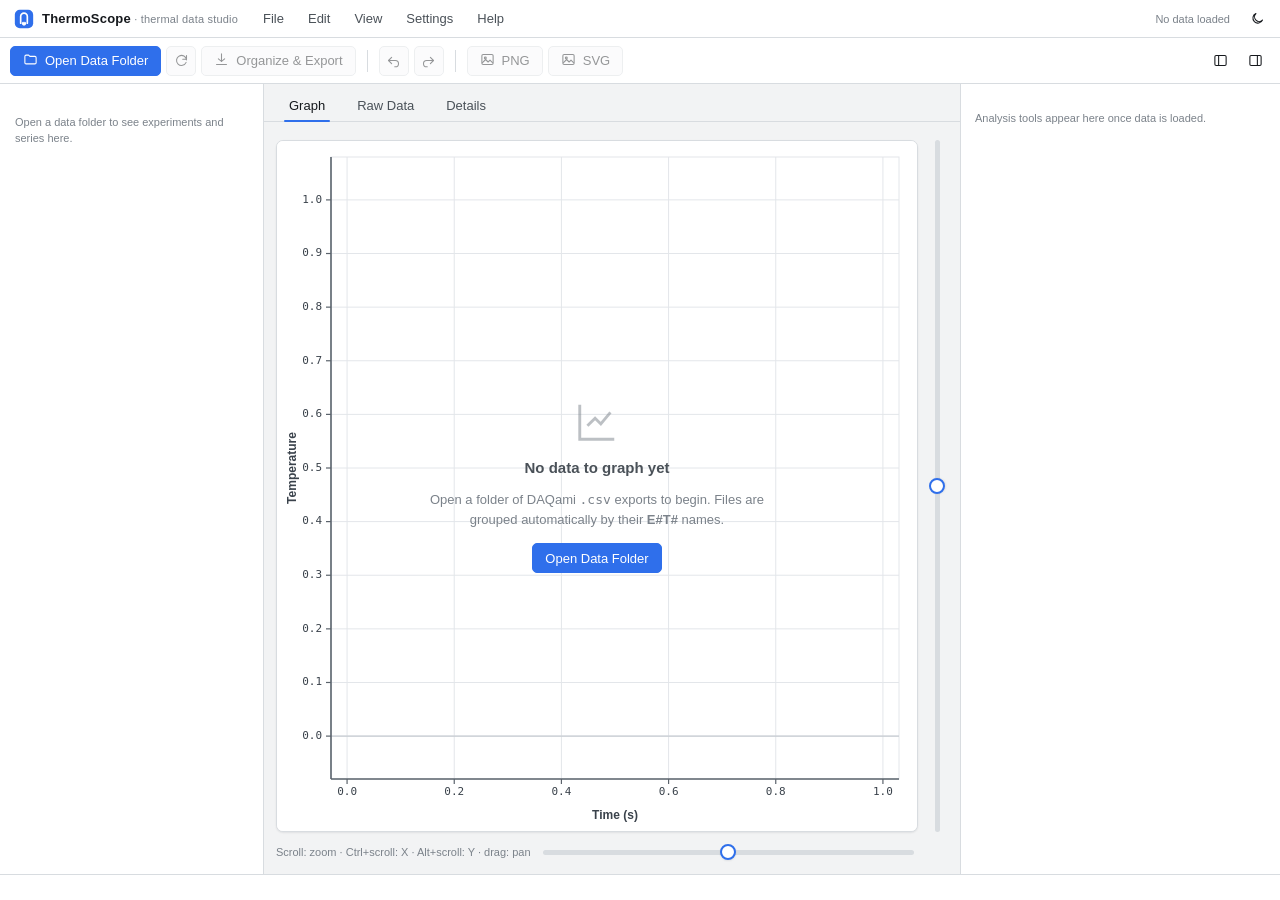
==== commit 7ff93561: "Version 1.0 Full Release - Minor bug fixes - Updates README for future development by others." ====
--- a/app/index.html
+++ b/app/index.html
@@ -4,6 +4,7 @@
 <meta charset="UTF-8">
 <meta name="viewport" content="width=device-width, initial-scale=1.0">
 <title>ThermoScope</title>
+<link rel="icon" href="data:image/svg+xml,<svg xmlns='http://www.w3.org/2000/svg' viewBox='0 0 24 24'><rect width='24' height='24' rx='6' fill='%232f6feb'/><path d='M8 17V9a4 4 0 0 1 8 0v8' stroke='%23fff' stroke-width='2' stroke-linecap='round' fill='none'/><circle cx='12' cy='17.5' r='2.6' fill='%23fff'/><path d='M12 15.2V7.5' stroke='%232f6feb' stroke-width='1.6' stroke-linecap='round'/></svg>">
 <link rel="stylesheet" href="src/styles.css?v=1">
 </head>
 <body>
--- a/app/src/styles.css
+++ b/app/src/styles.css
@@ -45,6 +45,13 @@
 .brand .sub { font-weight: 500; color: var(--text-3); font-size: var(--fs-xs); }
 .menubar .spacer { flex: 1; }
 .menubar .status-chip { font-size: var(--fs-xs); color: var(--text-3); padding: 0 10px; max-width: 320px; overflow: hidden; text-overflow: ellipsis; white-space: nowrap; }
+.dirty-dot { display: inline-block; width: 6px; height: 6px; border-radius: 50%; background: var(--accent); vertical-align: middle; position: relative; top: -1px; margin-right: 5px; }
+
+/* drag-and-drop hint overlay */
+.drop-hint { position: fixed; inset: 0; z-index: 500; display: none; align-items: center; justify-content: center; background: color-mix(in srgb, var(--bg) 72%, transparent); backdrop-filter: blur(2px); pointer-events: none; }
+.drop-hint.show { display: flex; }
+.drop-inner { display: flex; flex-direction: column; align-items: center; gap: 12px; padding: 40px 56px; border: 2px dashed var(--accent); border-radius: var(--r-lg); background: var(--surface); box-shadow: var(--menu-shadow); color: var(--text); font-weight: 600; }
+.drop-inner svg { width: 40px; height: 40px; color: var(--accent); }
 
 .menu-item { position: relative; }
 .menu-btn {
@@ -373,6 +380,13 @@
 .cp-hue-thumb { position: absolute; top: 50%; width: 14px; height: 14px; border-radius: 50%; border: 2px solid #fff; box-shadow: 0 0 0 1px rgba(0,0,0,.5); transform: translate(-50%, -50%); pointer-events: none; }
 .cp-presets { display: grid; grid-template-columns: repeat(10, 1fr); gap: 5px; margin-top: 12px; }
 .cp-preset { height: 16px; border-radius: 4px; border: 1px solid var(--border); padding: 0; cursor: pointer; }
+.cp-linestyle { display: flex; gap: 6px; }
+.cp-ls { flex: 1; height: 26px; border: 1px solid var(--border); border-radius: var(--r-sm); background: var(--surface-2); display: flex; align-items: center; justify-content: center; padding: 0; }
+.cp-ls:hover { background: var(--surface-3); }
+.cp-ls.on { border-color: var(--accent); background: var(--accent-weak); }
+.cp-ls-line { width: 28px; height: 0; border-top: 2px solid var(--text); }
+.cp-ls-line.dashed { border-top-style: dashed; }
+.cp-ls-line.dotted { border-top-style: dotted; }
 .cp-preset:hover { outline: 2px solid var(--accent); outline-offset: 1px; }
 .cp-fields { display: flex; gap: 6px; margin-top: 12px; align-items: center; }
 .cp-fields .input { height: 28px; text-align: center; padding: 0 5px; }
@@ -436,7 +450,7 @@
 
 /* On-chart title: transparent hit-area over the renderer-drawn title, so the
  * title shown on the graph (and in exports) is itself clickable to rename. */
-.chart-title-hit { position: absolute; display: flex; align-items: center; justify-content: flex-end; padding-right: 4px;
+.chart-title-hit { position: absolute; display: flex; align-items: center; justify-content: flex-end; padding-right: 9px;
   cursor: text; border-radius: var(--r-sm); box-shadow: inset 0 0 0 1px transparent; transition: box-shadow .12s, background .12s; z-index: 4; }
 .chart-title-hit:hover { background: color-mix(in srgb, var(--surface) 62%, transparent); box-shadow: inset 0 0 0 1px var(--border-2); }
 .chart-title-pencil { width: 13px; height: 13px; color: var(--text-3); opacity: 0; transition: opacity .12s; }
